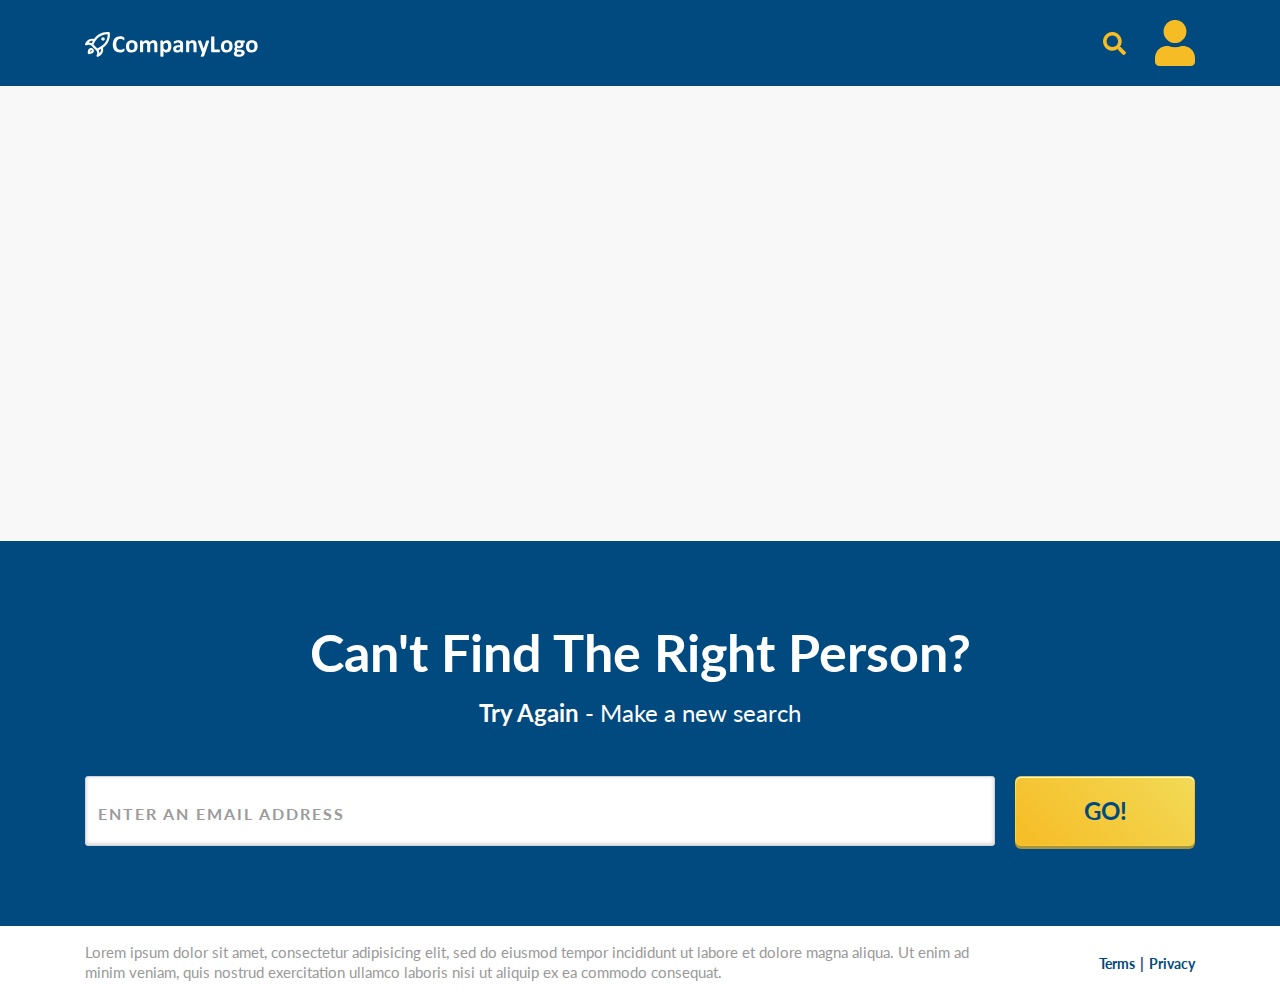
==== result.html @ a35c3eb1 "Initial commit" ====
<!doctype html>
<html lang="en">
  <head>
    <meta charset="utf-8">
    <meta name="viewport" content="width=device-width, initial-scale=1, shrink-to-fit=no">
    <title>Result</title>
    <link rel="preconnect" href="https://fonts.gstatic.com">
    <link href="https://fonts.googleapis.com/css2?family=Lato:wght@300;400;700&display=swap" rel="stylesheet">
    <link rel="stylesheet" href="https://maxcdn.bootstrapcdn.com/bootstrap/4.0.0/css/bootstrap.min.css" integrity="sha384-Gn5384xqQ1aoWXA+058RXPxPg6fy4IWvTNh0E263XmFcJlSAwiGgFAW/dAiS6JXm" crossorigin="anonymous">
    <link rel="stylesheet" href="css/style.css">
  </head>
  <body>
    <nav class="navbar d-flex justify-content-between">
      <div class="container">
        <a href="./index.html">
          <img src="img/logo.svg" width="173" height="25" alt="">
        </a>
        <div>
          <img src="img/icn_search.svg" width="23" height="23" alt="Search">
          <img class="ml-4" src="img/icn_person.svg" alt="Profile">
        </div>
      </div>
    </nav>
    <section class="result">
      <div class="container">
        <div class="headline text-center">
          <h1 id="result-count" class="text-primary mb-3"></h1>
          <h2 id="result-subtext" class="result-desc"></h2>
        </div>
        <div class="result-wrap">
          <div class="result-card d-flex">
            <div class="result-avatar">
              <img src="img/icn_person.svg" alt="result image">
            </div>
            <div class="result-content w-100">
              <h4 id="user-name" class="name"></h4>
              <p id="user-description" class="user-description"></p>
              <div class="row">
                <div class="col-md-6">
                  <h5>Address</h5>
                  <p id="address" class="address"></p>
                </div>
                <div class="col-md-6">
                  <h5>Phone Numbers</h5>
                  <div class="phone-num"></div>
                </div>
              </div>
              <div class="row mt-3">
                <div class="col-md-6">
                  <h5>Email</h5>
                  <p id="email" class="email"></p>
                </div>
                <div class="col-md-6">
                  <h5>Relatives</h5>
                  <div class="relatives"></div>
                </div>
              </div>
            </div>
          </div>
        </div>
      </div>
    </section>

    <section class="search-again">
      <div class="container">
        <div class="headline text-white text-center">
          <h1 class="mb-3">Can't Find The Right Person?</h1>
          <h2 class="mb-4 mb-md-5"><strong>Try Again</strong> - Make a new search</h2>
        </div>
        <form>
          <div class="input-group">
            <input class="form-control" type="text" name="email" placeholder="Enter an Email Address" />
            <p class="error-msg">Please enter a valid email address</p>
            <button id="btn-search" class="btn btn-form-submit text-uppercase" type="submit">Go!</button>
          </div>
        </form>
      </div>
    </section>
    
    <footer class="footer">
      <div class="container">
        <div class="row align-items-center">
          <div class="col-md-10">
            <p class="mb-0">Lorem ipsum dolor sit amet, consectetur adipisicing elit, sed do eiusmod tempor incididunt ut labore et dolore magna aliqua. Ut enim ad minim veniam, quis nostrud exercitation ullamco laboris nisi ut aliquip ex ea commodo consequat.</p>
          </div>
          <div class="col-md-2 text-center text-md-right pl-0 mt-3 mt-md-0">
            <a href="#">Terms</a>
            <a href="#">Privacy</a>
          </div>
        </div>
      </div>
    </footer>

    <script src="https://code.jquery.com/jquery-3.5.1.js"></script>
    <script src="https://maxcdn.bootstrapcdn.com/bootstrap/4.0.0/js/bootstrap.min.js" integrity="sha384-JZR6Spejh4U02d8jOt6vLEHfe/JQGiRRSQQxSfFWpi1MquVdAyjUar5+76PVCmYl" crossorigin="anonymous"></script>
    <script src="js/app.js"></script>
    <script src="js/result.js"></script>
  </body>
</html>
---- css/style.css ----
/* ************************************************** !!
/* CSS CONTENTS ----------------------------------------
--------------------------------------------------------
--| General
--| Navbar
--| Search Form
--| [SECTION] Above the Fold 
--| [SECTION] Features
--| [SECTION][RESULTS PAGE] Result
--| [SECTION][RESULTS PAGE] Search Again
--| Footer
--------------------------------------------------------
----------------------------------------------------- */

/* ************************************************************
***************************************************************
--- General ---
***************************************************************
************************************************************ */

body {
  font-family: 'Lato', sans-serif;
  color: #000;
  font-size: 18px;
}

h1 {
  font-size: 52px;
  font-weight: bold;
}

h2 {
  font-size: 24px;
  font-weight: normal;
}

h3,
h5 {
  font-size: 22px;
}

h4 {
  font-size: 32px;
}

h3,
h4,
h5 {
  font-weight: bold;
  color: #004A80;
}

section {
  padding: 40px 0 52px;
}

.text-primary {
  color: #004A80 !important;
}

.text-secondary {
  color: #4A4A4A !important;
}

@media (max-width: 991px) {
  h1 {
    font-size: 48px;
  }
  h2,
  h3,
  h5 {
    font-size: 20px;
  }
}

@media (max-width: 767px) {
  h1 {
    font-size: 32px;
  }
  h2 {
    font-size: 16px;
  }
}

/* ************************************************************
***************************************************************
--- Navbar ---
***************************************************************
************************************************************ */

.navbar {
  background: #004A80;
}

.navbar {
  padding: 20px 16px;
}

/* ************************************************************
***************************************************************
--- Search Form ---
***************************************************************
************************************************************ */

.btn-form-submit {
  font-size: 24px;
  font-weight: bold;
  color: #004A80;
  background-image: linear-gradient(225deg, #F2DA56 0%, #F6BC25 100%);
  box-shadow: 0 3px 0 0 #A6953B, inset 0 1px 0 0 #FFFFFF;
  border-radius: 6px;
  outline: 0;
  appearance: none;
  -webkit-appearance: none;
  width: 180px;
  margin-left: 20px;
}

.input-group > .form-control {
  height: 70px;
  background: #FFF;
  box-shadow: inset 0 -1px 4px 0 rgba(0,0,0,0.20);
  border-radius: 3px !important;
  font-size: 22px;
}

.input-group.error > .form-control {
  border: 3px solid #DC0015;
  border-radius: 3px 3px 0 0 !important;
}

.error-msg {
  display: none;
}

.input-group.error .error-msg {
  display: block;
  position: absolute;
  bottom: -30px;
  margin: 0px;
  padding: 4px 12px;
  background: #DC0015;
  color: #FFF;
  border-radius: 0 0 3px 3px;
  font-size: 16px;
}

.form-control::placeholder {
  color: #9B9B9B;
  font-size: 16px;
  font-weight: bold;
  text-transform: uppercase;
  letter-spacing: 2px;
}

.form-subtext {
  font-size: 16px;
  color: #FFF;
  margin: 0 0 0 15px;
  line-height: normal;
}

@media (max-width: 767px) {
  .input-group {
    flex-direction: column;
  }
  .input-group > .form-control,
  .btn-form-submit {
    width: 100%;
  }
  .input-group > .form-control {
    height: 50px;
  }
  .btn-form-submit {
    margin: 12px 0 0 0;
  }
}

/* ************************************************************
***************************************************************
--- [SECTION] Above the Fold ---
***************************************************************
************************************************************ */

.above-the-fold {
  background: #004A80;
  padding-top: 24px;
}

.above-the-fold .headline {
  max-width: 780px;
  margin: 0 auto;
}

/* ************************************************************
***************************************************************
--- [SECTION] Features ---
***************************************************************
************************************************************ */

.features {
  background-image: linear-gradient(0deg, #E6E6E6 0%, #FFFFFF 100%);
}

.features .headline {
  margin-bottom: 40px;
}

.features h2 {
  line-height: 30px;
}

.list-item {
  margin-bottom: 28px;
}

.list-circle {
  border-radius: 50%;
  width: 90px;
  height: 90px;
  line-height: 90px;
  background: #004A80;
  text-align: center;
  font-size: 48px;
  font-weight: bold;
  color: #F6BC25;
  flex: 0 0 90px;
  margin-right: 20px;
}

.list-text p {
  margin: 0;
  line-height: 26px;
}

@media (max-width: 991px) {
  .features .headline {
    margin-bottom: 28px;
  }
  .features h2 {
    line-height: 28px;
  }
  .list-item {
    margin-bottom: 20px;
  }
  .list-circle {
    width: 63px;
    height: 63px;
    line-height: 63px;
    flex: 0 0 63px;
    font-size: 33.6px;
  }
  .list-text p {
    line-height: 24px;
  }
}

@media (max-width: 767px) {
  .features .headline {
    margin-bottom: 20px;
  }
  .list-item {
    margin-bottom: 16px;
  }
  .list-circle {
    width: 50.4px;
    height: 50.4px;
    line-height: 50.4px;
    flex: 0 0 50.4px;
    font-size: 26.88px;
    margin-right: 10.6px;
  }
}

/* ************************************************************
***************************************************************
--- [SECTION][RESULTS PAGE] Result ---
***************************************************************
************************************************************ */

.result {
  background: #F8F8F8;
  min-height: 455px;
  display: flex;
  flex-direction: column;
  justify-content: center;
}

.result-wrap {
  display: none;
}

.result-card {
  max-width: 980px;
  background: #fff;
  box-shadow: 0 2px 4px 0 rgba(0,0,0,0.50);
  border-radius: 30px;
  padding: 40px;
  margin: 40px auto;
}

.result-avatar {
  border-radius: 50%;
  width: 90px;
  height: 90px;
  line-height: 86px;
  background: #004A80;
  text-align: center;
  flex: 0 0 90px;
  margin-right: 20px;
}

.result-desc {
  color: #4A4A4A;
}

@media (max-width: 991px) {
  .result {
    min-height: 512px;
  }
  .result-avatar {
    width: 63px;
    height: 63px;
    line-height: 58px;
    flex: 0 0 63px;
  }
  .result-avatar img {
    width: 28px;
  }
}

@media (max-width: 767px) {
  .result {
    min-height: 306px;
  }
  .result-avatar {
    display: none;
  }
}

/* ************************************************************
***************************************************************
--- [SECTION][RESULTS PAGE] Search Again ---
***************************************************************
************************************************************ */

.search-again {
  background: #004A80;
}

@media (min-width: 992px) {
  .search-again {
    padding: 80px 0;
  }
}

@media (max-width: 767px) {
  .search-again {
    padding: 40px 0;
  }
}

/* ************************************************************
***************************************************************
--- Footer ---
***************************************************************
************************************************************ */

.footer {
  padding: 16px 0;
}

.footer p {
  font-size: 15px;
  color: #999;
  line-height: 20px;
}

.footer a {
  font-size: 14px;
  font-weight: bold;
  color: #004A80;
}

.footer a:first-of-type:after {
  content: '|';
  padding-left: 5px;
}
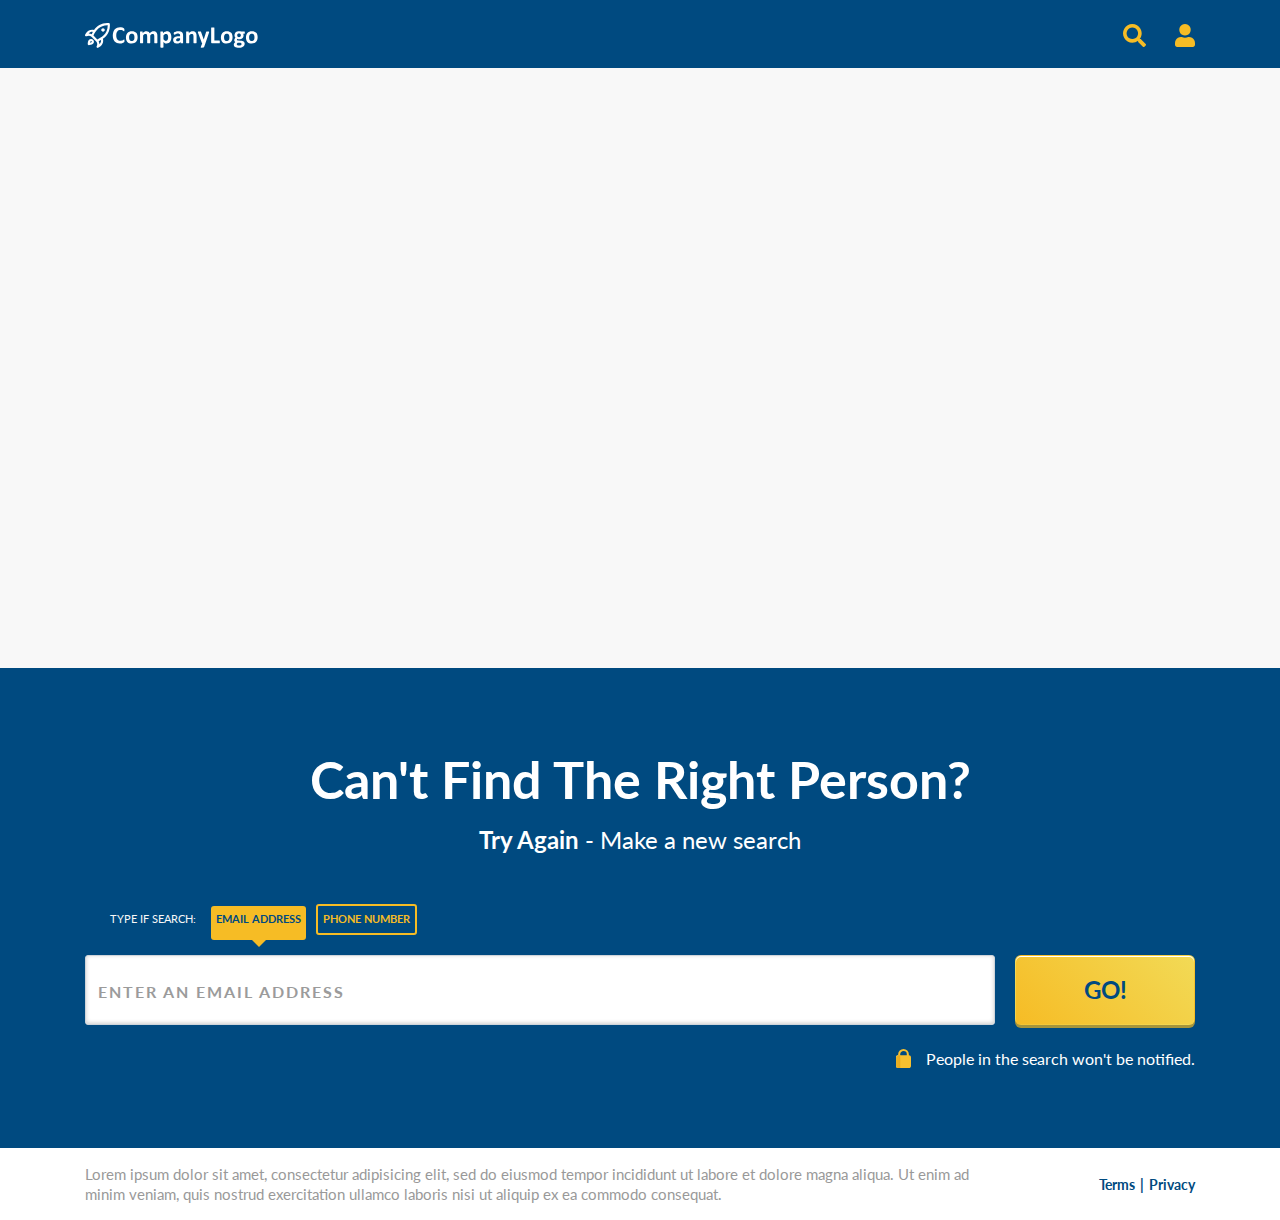
==== commit c85547ec: "typeOfSearchSelectionRow" ====
--- a/result.html
+++ b/result.html
@@ -68,10 +68,21 @@
           <h2 class="mb-4 mb-md-5"><strong>Try Again</strong> - Make a new search</h2>
         </div>
         <form>
-          <div class="input-group">
-            <input class="form-control" type="text" name="email" placeholder="Enter an Email Address" />
-            <p class="error-msg">Please enter a valid email address</p>
-            <button id="btn-search" class="btn btn-form-submit text-uppercase" type="submit">Go!</button>
+            <div >
+			  <ul class="typeOfSearchSelectionRow">
+			   <li class="typeOfSearchText">TYPE IF SEARCH: </li>
+			   <li id="emlBtn" class="searchBtnSelected bubble" ><a> Email address</a></li>
+			   <li id="phoneNmBtn" class="searchBtnUnselected" ><a>phone number</a> </li>
+			  </ul> 
+		  </div>
+          <div id="typeOfSearch" class="input-group">
+			<input id="typeOfSearchip"  class="form-control" type="text" name="email" placeholder="Enter an Email Address" />
+			<p class="error-msg">Please enter a valid email address</p>
+			<button id="btn-search" class="btn btn-form-submit text-uppercase" type="submit" data-valinput="email" onclick ="querySearchTerm(); return false;">Go!</button>
+          </div>
+          <div class="d-flex justify-content-start justify-content-md-end align-items-center mt-4">
+            <img src="img/icn_lock.svg" alt="lock">
+            <p class="form-subtext">People in the search won't be notified.</p>
           </div>
         </form>
       </div>
--- a/css/style.css
+++ b/css/style.css
@@ -4,6 +4,7 @@
 --| General
 --| Navbar
 --| Search Form
+--| Search Button 
 --| [SECTION] Above the Fold 
 --| [SECTION] Features
 --| [SECTION][RESULTS PAGE] Result
@@ -58,6 +59,13 @@
   color: #004A80 !important;
 }
 
+.text-primary-centered{   
+    color: #004A80 !important;
+	margin-left:auto;
+    margin-right:  28%; 
+    width: 21em;
+}
+
 .text-secondary {
   color: #4A4A4A !important;
 }
@@ -95,6 +103,61 @@
 .navbar {
   padding: 20px 16px;
 }
+
+/* 
+*************************************************************  
+*  --- Search Selection Row ---
+* 
+*************************************************************/
+.typeOfSearchText{ 
+  color: #F8F8F8;
+}
+
+.searchBtnSelected{  
+  border-radius: 3px 3px 3px 3px !important;
+  color:#004A80;	
+  background: #F6BC25;
+  font-weight: bold;
+  text-transform: uppercase;
+}
+.searchBtnUnselected{
+  color: #F6BC25;	
+  border: 2px solid #F6BC25;
+  border-radius: 3px 3px 3px 3px !important;
+  background: #004A80;
+  font-weight: bold;
+  text-transform: uppercase; 
+} 
+ 
+
+.searchBtnSelected.bubble:after 
+{
+content: "";
+position: relative;
+bottom: -12px; 
+left:36px;
+border-style: solid;
+border-width:  7px 7px 0;
+border-color: #F6BC25 transparent;
+display: block;
+width: 0;
+z-index: 1;
+}
+  
+.typeOfSearchSelectionRow { 
+  list-style-type: none; 
+  margin:15px;
+  padding: 0;
+}
+
+.typeOfSearchSelectionRow li{ 
+  font-size: 11px;	
+  display: inline-block;
+  padding: 5px;
+  margin-left: 5px;
+}
+
+
 
 /* ************************************************************
 ***************************************************************
@@ -115,7 +178,25 @@
   width: 180px;
   margin-left: 20px;
 }
-
+/*QA FIX 3*/
+.btn-form-submit:focus { 
+  background-image: linear-gradient(225deg, #F6BC25 0%, #F6BC25 100%); 
+  box-shadow: 0 3px 0 0 #F6BC25, inset 0 1px 0 0 #F6BC25;
+
+} 
+
+.btn-form-submit:active { 
+  background-image: linear-gradient(225deg, #F6BC25 0%, #F6BC25 100%); 
+  box-shadow: 0 3px 0 0 #F6BC25, inset 0 1px 0 0 #F6BC25;
+
+}
+
+.btn-form-submit:hover { 
+  background-image: linear-gradient(225deg, yellow 0%, yellow 100%);
+  box-shadow: 0 3px 0 0 yellow, inset 0 1px 0 0 yellow;
+
+}
+ 
 .input-group > .form-control {
   height: 70px;
   background: #FFF;
@@ -145,6 +226,24 @@
   font-size: 16px;
 }
 
+/* ***********************************************************************
+ * Issue: On mobile the error message is in the incorrect position
+ * Fix: add media query to change botton to 0 and change post to relative
+ *************************************************************************/
+@media screen and (max-width:768px) { 
+	 .input-group.error .error-msg  {
+        display: block;
+		position: relative;
+		bottom: 30px;
+		margin: 0px;
+		padding: 4px 8px;
+		background: #DC0015;
+		color: #FFF;
+		border-radius: 0 0 3px 3px;
+		font-size: 16px;
+	}
+}
+
 .form-control::placeholder {
   color: #9B9B9B;
   font-size: 16px;
@@ -176,11 +275,12 @@
   }
 }
 
-/* ************************************************************
-***************************************************************
---- [SECTION] Above the Fold ---
-***************************************************************
-************************************************************ */
+
+
+/****************************************************************
+*[SECTION] Above the Fold
+****************************************************************
+*/
 
 .above-the-fold {
   background: #004A80;
@@ -213,6 +313,7 @@
 .list-item {
   margin-bottom: 28px;
 }
+
 
 .list-circle {
   border-radius: 50%;
@@ -277,10 +378,15 @@
 --- [SECTION][RESULTS PAGE] Result ---
 ***************************************************************
 ************************************************************ */
+.loadingContainer{
+	background-color: #F8F8F8;  
+    min-height: 455px;
+	padding-top: 10%;
+}
 
 .result {
   background: #F8F8F8;
-  min-height: 455px;
+  min-height: 600px;
   display: flex;
   flex-direction: column;
   justify-content: center;
@@ -386,3 +492,17 @@
   content: '|';
   padding-left: 5px;
 }
+
+/******************************************************
+*   Utility 
+*
+******************************************************/
+.centered{
+	margin-left: auto;
+    margin-right: auto;
+    width: 12em;
+}
+
+.searchIcon{
+	cursor: pointer;
+}